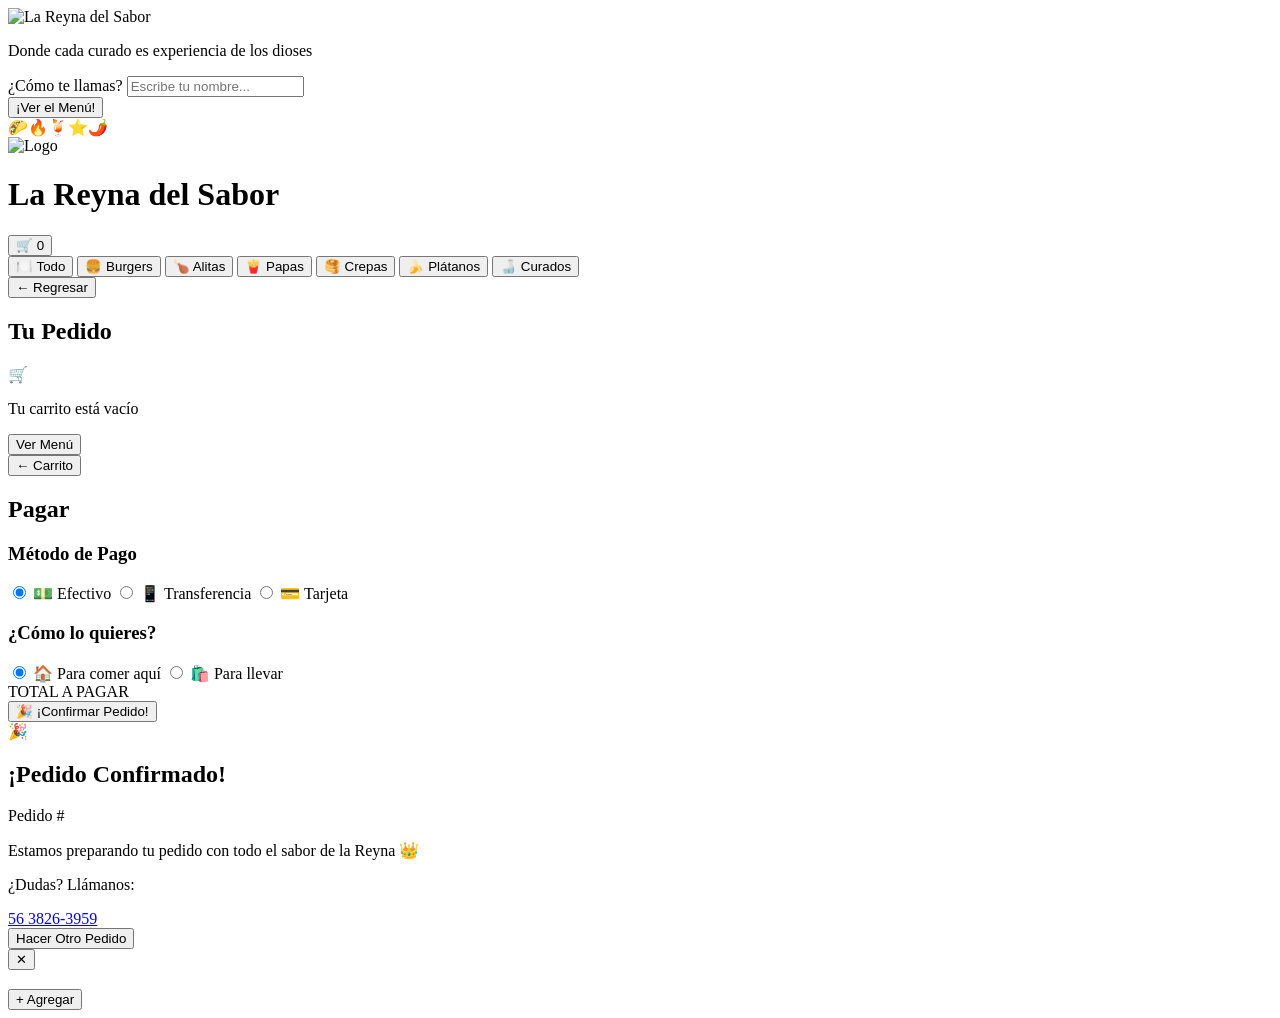
==== index.html @ 7b2560df "Update index.html" ====
<!DOCTYPE html>
<html lang="es">
<head>
  <meta charset="UTF-8" />
  <meta name="viewport" content="width=device-width, initial-scale=1.0"/>
  <title>La Reyna del Sabor</title>
  <link rel="stylesheet" href="css/styles.css"/>
  <link rel="preconnect" href="https://fonts.googleapis.com">
  <link href="https://fonts.googleapis.com/css2?family=Playfair+Display:wght@700;900&family=Bebas+Neue&family=Lato:wght@300;400;700&display=swap" rel="stylesheet">
</head>
<body>

<!-- ===== PANTALLA 1: BIENVENIDA ===== -->
<div id="screen-welcome" class="screen active">
  <div class="welcome-bg"></div>
  <div class="welcome-overlay"></div>
  <div class="welcome-content">
    <img src="images/logo.jpg" alt="La Reyna del Sabor" class="welcome-logo"/>
    <p class="tagline">Donde cada curado es experiencia de los dioses</p>
    <div class="input-group">
      <label for="customer-name">¿Cómo te llamas?</label>
      <input type="text" id="customer-name" placeholder="Escribe tu nombre..." maxlength="30"/>
    </div>
    <button class="btn-primary" onclick="startApp()">¡Ver el Menú!</button>
  </div>
  <div class="floating-emojis">
    <span>🌮</span><span>🔥</span><span>🍹</span><span>⭐</span><span>🌶️</span>
  </div>
</div>

<!-- ===== PANTALLA 2: MENÚ ===== -->
<div id="screen-menu" class="screen">

  <!-- Header -->
  <header class="app-header">
    <div class="header-inner">
      <img src="images/logo.jpg" alt="Logo" class="header-logo"/>
      <div class="header-text">
        <h1>La Reyna del Sabor</h1>
        <p id="greeting-text"></p>
      </div>
      <button class="cart-btn" onclick="showScreen('screen-cart')">
        🛒 <span id="cart-count">0</span>
      </button>
    </div>
    <!-- Categorías -->
    <nav class="category-nav">
      <button class="cat-btn active" onclick="filterMenu('all', this)">🍽️ Todo</button>
      <button class="cat-btn" onclick="filterMenu('hamburguesas', this)">🍔 Burgers</button>
      <button class="cat-btn" onclick="filterMenu('alitas', this)">🍗 Alitas</button>
      <button class="cat-btn" onclick="filterMenu('papas', this)">🍟 Papas</button>
      <button class="cat-btn" onclick="filterMenu('crepas', this)">🥞 Crepas</button>
      <button class="cat-btn" onclick="filterMenu('platanos', this)">🍌 Plátanos</button>
      <button class="cat-btn" onclick="filterMenu('curados', this)">🍶 Curados</button>
    </nav>
  </header>

  <!-- Grid de productos -->
  <main class="menu-grid" id="menu-grid"></main>

</div>

<!-- ===== PANTALLA 3: CARRITO ===== -->
<div id="screen-cart" class="screen">
  <div class="cart-header">
    <button class="back-btn" onclick="showScreen('screen-menu')">← Regresar</button>
    <h2>Tu Pedido</h2>
  </div>
  <div class="cart-body" id="cart-body">
    <div class="empty-cart" id="empty-cart">
      <span>🛒</span>
      <p>Tu carrito está vacío</p>
      <button class="btn-secondary" onclick="showScreen('screen-menu')">Ver Menú</button>
    </div>
  </div>
  <div class="cart-footer" id="cart-footer" style="display:none">
    <div class="total-row">
      <span>Subtotal</span><span id="subtotal">$0.00</span>
    </div>
    <button class="btn-primary full-width" onclick="showScreen('screen-checkout')">Proceder al Pago →</button>
  </div>
</div>

<!-- ===== PANTALLA 4: PAGO ===== -->
<div id="screen-checkout" class="screen">
  <div class="cart-header">
    <button class="back-btn" onclick="showScreen('screen-cart')">← Carrito</button>
    <h2>Pagar</h2>
  </div>
  <div class="checkout-body">
    <div class="order-summary" id="order-summary"></div>

    <div class="payment-section">
      <h3>Método de Pago</h3>
      <div class="payment-options">
        <label class="pay-option">
          <input type="radio" name="payment" value="efectivo" checked/>
          <span>💵 Efectivo</span>
        </label>
        <label class="pay-option">
          <input type="radio" name="payment" value="transferencia"/>
          <span>📱 Transferencia</span>
        </label>
        <label class="pay-option">
          <input type="radio" name="payment" value="tarjeta"/>
          <span>💳 Tarjeta</span>
        </label>
      </div>

      <div id="transfer-info" style="display:none" class="transfer-box">
        <p>📲 Envía tu pago a:</p>
        <strong>55 3826-3959</strong>
        <p>y envía tu comprobante por WhatsApp</p>
      </div>
    </div>

    <div class="delivery-section">
      <h3>¿Cómo lo quieres?</h3>
      <div class="payment-options">
        <label class="pay-option">
          <input type="radio" name="delivery" value="local" checked/>
          <span>🏠 Para comer aquí</span>
        </label>
        <label class="pay-option">
          <input type="radio" name="delivery" value="llevar"/>
          <span>🛍️ Para llevar</span>
        </label>
      </div>
    </div>

    <div class="total-final">
      <span>TOTAL A PAGAR</span>
      <span id="total-final-amount" class="total-amount"></span>
    </div>

    <button class="btn-primary full-width" onclick="placeOrder()">🎉 ¡Confirmar Pedido!</button>
  </div>
</div>

<!-- ===== PANTALLA 5: CONFIRMACIÓN ===== -->
<div id="screen-confirm" class="screen">
  <div class="confirm-content">
    <div class="confirm-icon">🎉</div>
    <h2>¡Pedido Confirmado!</h2>
    <p id="confirm-name"></p>
    <div class="order-number">
      Pedido #<span id="order-number"></span>
    </div>
    <p class="confirm-msg">Estamos preparando tu pedido con todo el sabor de la Reyna 👑</p>
    <div class="contact-info">
      <p>¿Dudas? Llámanos:</p>
      <a href="tel:5638263959">56 3826-3959</a>
    </div>
    <button class="btn-primary" onclick="resetApp()">Hacer Otro Pedido</button>
  </div>
</div>

<!-- ===== MODAL DETALLE ===== -->
<div id="product-modal" class="modal-overlay" onclick="closeModal(event)">
  <div class="modal-card">
    <button class="modal-close" onclick="closeModalBtn()">✕</button>
    <img id="modal-img" src="" alt=""/>
    <div class="modal-info">
      <h3 id="modal-name"></h3>
      <p id="modal-desc"></p>
      <div class="modal-variants" id="modal-variants"></div>
      <div class="modal-footer">
        <span class="modal-price" id="modal-price"></span>
        <button class="btn-primary" onclick="addFromModal()">+ Agregar</button>
      </div>
    </div>
  </div>
</div>

<script src="js/menu-data.js"></script>
<script src="js/app.js"></script>
</body>
</html>
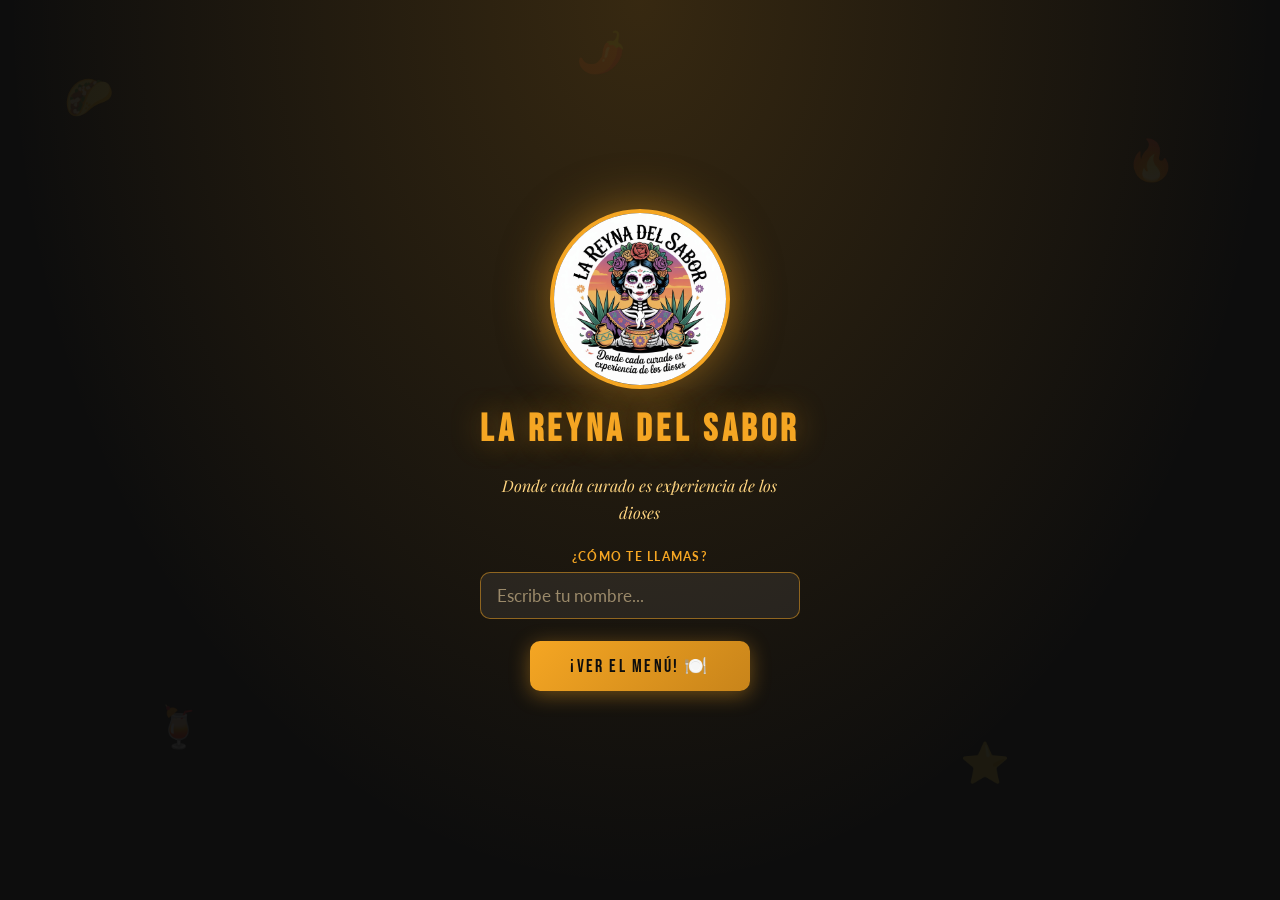
==== commit d282e7ba: "Add files via upload" ====
--- a/index.html
+++ b/index.html
@@ -1,178 +1,500 @@
 <!DOCTYPE html>
 <html lang="es">
 <head>
-  <meta charset="UTF-8" />
-  <meta name="viewport" content="width=device-width, initial-scale=1.0"/>
-  <title>La Reyna del Sabor</title>
-  <link rel="stylesheet" href="css/styles.css"/>
-  <link rel="preconnect" href="https://fonts.googleapis.com">
-  <link href="https://fonts.googleapis.com/css2?family=Playfair+Display:wght@700;900&family=Bebas+Neue&family=Lato:wght@300;400;700&display=swap" rel="stylesheet">
+<meta charset="UTF-8"/>
+<meta name="viewport" content="width=device-width, initial-scale=1.0"/>
+<title>La Reyna del Sabor 👑</title>
+<style>
+@import url('https://fonts.googleapis.com/css2?family=Playfair+Display:ital,wght@0,700;0,900;1,700&family=Bebas+Neue&family=Lato:wght@300;400;700&display=swap');
+:root{--gold:#F5A623;--gold-dark:#C8841A;--gold-light:#FFD580;--black:#0D0D0D;--dark:#1A1208;--panel:#1E1710;--panel2:#261E10;--white:#FFF9F0;--cream:#F5EDDA;--accent:#E8341A;--text-muted:#9B8A6A;--radius:16px;--radius-sm:10px;--shadow:0 8px 32px rgba(0,0,0,.5);--transition:.3s cubic-bezier(.4,0,.2,1)}
+*,*::before,*::after{box-sizing:border-box;margin:0;padding:0}
+html{font-size:16px;scroll-behavior:smooth}
+body{font-family:'Lato',Arial,sans-serif;background:var(--black);color:var(--white);min-height:100vh;overflow-x:hidden}
+.screen{display:none;min-height:100vh;flex-direction:column}
+.screen.active{display:flex}
+.fade-in{animation:fadeIn .4s ease}
+@keyframes fadeIn{from{opacity:0;transform:translateY(12px)}to{opacity:1;transform:none}}
+
+/* WELCOME */
+#screen-welcome{background:#0D0D0D;justify-content:center;align-items:center;position:relative;overflow:hidden}
+#screen-welcome::before{content:'';position:absolute;inset:0;background:radial-gradient(ellipse at 50% 0%,rgba(245,166,35,.18) 0%,transparent 70%)}
+.welcome-content{position:relative;z-index:2;display:flex;flex-direction:column;align-items:center;justify-content:center;min-height:100vh;padding:2rem 1.5rem;gap:1.4rem;text-align:center}
+.welcome-logo{width:180px;height:180px;border-radius:50%;border:4px solid var(--gold);box-shadow:0 0 50px rgba(245,166,35,.5);object-fit:cover;animation:glow 3s ease-in-out infinite alternate}
+@keyframes glow{from{box-shadow:0 0 20px rgba(245,166,35,.4)}to{box-shadow:0 0 60px rgba(245,166,35,.9),0 0 100px rgba(245,166,35,.3)}}
+.welcome-title{font-family:'Bebas Neue',Impact,sans-serif;font-size:2.4rem;letter-spacing:.12em;color:var(--gold);text-shadow:0 0 30px rgba(245,166,35,.4);line-height:1}
+.tagline{font-family:'Playfair Display',Georgia,serif;font-style:italic;font-size:1rem;color:var(--gold-light);max-width:300px;line-height:1.7}
+.input-group{display:flex;flex-direction:column;gap:.5rem;width:100%;max-width:320px}
+.input-group label{font-size:.78rem;color:var(--gold);letter-spacing:.1em;text-transform:uppercase;font-weight:700}
+.input-group input{background:rgba(255,255,255,.07);border:1.5px solid rgba(245,166,35,.5);border-radius:var(--radius-sm);color:var(--white);font-size:1.05rem;padding:.75rem 1rem;outline:none;font-family:'Lato',Arial,sans-serif;transition:border-color var(--transition),background var(--transition);-webkit-appearance:none}
+.input-group input:focus{border-color:var(--gold);background:rgba(245,166,35,.08);box-shadow:0 0 0 3px rgba(245,166,35,.15)}
+.input-group input::placeholder{color:var(--text-muted)}
+.floating-bg{position:absolute;inset:0;pointer-events:none;overflow:hidden}
+.floating-bg span{position:absolute;font-size:2.5rem;opacity:.06;animation:float 10s ease-in-out infinite}
+.floating-bg span:nth-child(1){left:5%;top:8%;animation-delay:0s}
+.floating-bg span:nth-child(2){left:88%;top:15%;animation-delay:1.5s}
+.floating-bg span:nth-child(3){left:12%;top:78%;animation-delay:3s}
+.floating-bg span:nth-child(4){left:75%;top:82%;animation-delay:2s}
+.floating-bg span:nth-child(5){left:45%;top:3%;animation-delay:4s}
+@keyframes float{0%,100%{transform:translateY(0) rotate(0deg)}50%{transform:translateY(-24px) rotate(12deg)}}
+
+/* BUTTONS */
+.btn-primary{background:linear-gradient(135deg,var(--gold),var(--gold-dark));color:var(--black);font-family:'Bebas Neue',Impact,sans-serif;font-size:1.15rem;letter-spacing:.12em;border:none;border-radius:var(--radius-sm);padding:.85rem 2.5rem;cursor:pointer;transition:transform var(--transition),box-shadow var(--transition);box-shadow:0 4px 20px rgba(245,166,35,.4);min-width:200px;-webkit-appearance:none}
+.btn-primary:hover{transform:translateY(-2px);box-shadow:0 8px 32px rgba(245,166,35,.6)}
+.btn-primary:active{transform:translateY(0)}
+.btn-primary.full-width{width:100%}
+.btn-secondary{background:transparent;border:1.5px solid var(--gold);color:var(--gold);font-family:'Bebas Neue',Impact,sans-serif;font-size:1rem;letter-spacing:.08em;border-radius:var(--radius-sm);padding:.65rem 1.8rem;cursor:pointer;transition:all var(--transition);-webkit-appearance:none}
+.btn-secondary:hover{background:var(--gold);color:var(--black)}
+
+/* HEADER */
+.app-header{position:sticky;top:0;z-index:100;background:rgba(13,13,13,.97);backdrop-filter:blur(16px);-webkit-backdrop-filter:blur(16px);border-bottom:1px solid rgba(245,166,35,.2)}
+.header-inner{display:flex;align-items:center;gap:.85rem;padding:.7rem 1rem}
+.header-logo{width:44px;height:44px;border-radius:50%;border:2px solid var(--gold);object-fit:cover;flex-shrink:0}
+.header-text{flex:1;min-width:0}
+.header-text h1{font-family:'Bebas Neue',Impact,sans-serif;font-size:1.2rem;letter-spacing:.08em;color:var(--gold);line-height:1}
+.header-text p{font-size:.75rem;color:var(--text-muted);white-space:nowrap;overflow:hidden;text-overflow:ellipsis}
+.cart-btn{background:var(--panel2);border:1.5px solid rgba(245,166,35,.5);color:var(--gold);font-size:.85rem;padding:.45rem .85rem;border-radius:var(--radius-sm);cursor:pointer;transition:all var(--transition);white-space:nowrap;font-family:'Lato',Arial,sans-serif;font-weight:700;-webkit-appearance:none}
+.cart-btn:hover{background:var(--gold);color:var(--black)}
+#cart-count{display:inline-block;background:var(--accent);color:#fff;border-radius:50%;width:18px;height:18px;font-size:.7rem;text-align:center;line-height:18px;margin-left:2px;font-weight:700}
+
+/* CATEGORY NAV */
+.category-nav{display:flex;gap:.45rem;padding:.5rem 1rem .9rem;overflow-x:auto;-webkit-overflow-scrolling:touch;scrollbar-width:none}
+.category-nav::-webkit-scrollbar{display:none}
+.cat-btn{flex-shrink:0;background:var(--panel);border:1.5px solid rgba(245,166,35,.15);color:var(--text-muted);font-size:.75rem;padding:.4rem .85rem;border-radius:999px;cursor:pointer;transition:all var(--transition);font-family:'Lato',Arial,sans-serif;white-space:nowrap;-webkit-appearance:none}
+.cat-btn.active,.cat-btn:hover{background:var(--gold);border-color:var(--gold);color:var(--black);font-weight:700}
+
+/* MENU GRID */
+.menu-grid{display:grid;grid-template-columns:repeat(2,1fr);gap:.85rem;padding:1rem 1rem 6rem;overflow-y:auto}
+@media(min-width:480px){.menu-grid{grid-template-columns:repeat(2,1fr)}}
+@media(min-width:700px){.menu-grid{grid-template-columns:repeat(3,1fr);padding:1.5rem 1.5rem 8rem}}
+@media(min-width:1024px){.menu-grid{grid-template-columns:repeat(4,1fr)}}
+
+.menu-card{background:var(--panel);border:1px solid rgba(245,166,35,.1);border-radius:var(--radius);overflow:hidden;display:flex;flex-direction:column;cursor:pointer;transition:transform var(--transition),box-shadow var(--transition),border-color var(--transition)}
+.menu-card:hover{transform:translateY(-4px);box-shadow:0 12px 40px rgba(245,166,35,.15);border-color:rgba(245,166,35,.4)}
+.card-img-wrap{position:relative;padding-top:65%;overflow:hidden;background:var(--panel2)}
+.card-img-wrap img{position:absolute;inset:0;width:100%;height:100%;object-fit:cover;transition:transform .5s ease}
+.menu-card:hover .card-img-wrap img{transform:scale(1.08)}
+.card-badge{position:absolute;top:.45rem;left:.45rem;background:rgba(0,0,0,.8);backdrop-filter:blur(4px);color:var(--gold);font-size:.6rem;font-weight:700;padding:.18rem .5rem;border-radius:999px;border:1px solid rgba(245,166,35,.35);letter-spacing:.03em;white-space:nowrap}
+.card-body{padding:.75rem;display:flex;flex-direction:column;gap:.35rem;flex:1}
+.card-body h4{font-family:'Playfair Display',Georgia,serif;font-size:.85rem;color:var(--cream);line-height:1.3}
+.card-body p{font-size:.68rem;color:var(--text-muted);line-height:1.4;flex:1}
+.card-footer{display:flex;align-items:center;justify-content:space-between;margin-top:.5rem;gap:.3rem}
+.card-price{font-family:'Bebas Neue',Impact,sans-serif;font-size:1.1rem;color:var(--gold)}
+.add-btn{background:var(--gold);color:var(--black);border:none;border-radius:8px;font-size:.72rem;font-weight:700;padding:.3rem .6rem;cursor:pointer;transition:all var(--transition);font-family:'Lato',Arial,sans-serif;flex-shrink:0;-webkit-appearance:none}
+.add-btn:hover{background:var(--gold-light);transform:scale(1.05)}
+
+/* CART */
+.cart-header{display:flex;align-items:center;gap:1rem;padding:.9rem 1rem;border-bottom:1px solid rgba(245,166,35,.15);background:var(--panel);flex-shrink:0}
+.cart-header h2{font-family:'Bebas Neue',Impact,sans-serif;font-size:1.4rem;letter-spacing:.08em;color:var(--gold)}
+.back-btn{background:none;border:1px solid rgba(245,166,35,.3);color:var(--gold);font-size:.82rem;cursor:pointer;padding:.35rem .75rem;font-family:'Lato',Arial,sans-serif;font-weight:700;transition:all var(--transition);border-radius:var(--radius-sm);-webkit-appearance:none}
+.back-btn:hover{background:rgba(245,166,35,.1)}
+.cart-body{flex:1;overflow-y:auto;padding:1rem;display:flex;flex-direction:column;gap:.7rem;min-height:200px}
+.empty-cart{flex:1;display:flex;flex-direction:column;align-items:center;justify-content:center;gap:1rem;color:var(--text-muted);text-align:center;padding:3rem 1rem}
+.empty-cart span{font-size:3rem;opacity:.4}
+.cart-item{background:var(--panel2);border:1px solid rgba(245,166,35,.1);border-radius:var(--radius-sm);padding:.7rem .85rem;display:flex;justify-content:space-between;align-items:center;gap:.5rem;flex-wrap:wrap}
+.cart-item-info{flex:1;min-width:120px}
+.cart-item-info strong{font-size:.85rem;display:block;color:var(--cream)}
+.item-variant{font-size:.68rem;color:var(--gold);background:rgba(245,166,35,.12);padding:.1rem .4rem;border-radius:4px;display:inline-block;margin-top:.2rem}
+.cart-item-controls{display:flex;align-items:center;gap:.4rem;flex-shrink:0}
+.cart-item-controls button{background:var(--panel);border:1px solid rgba(245,166,35,.25);color:var(--gold);width:26px;height:26px;border-radius:6px;cursor:pointer;font-size:.95rem;transition:all var(--transition);-webkit-appearance:none;display:flex;align-items:center;justify-content:center}
+.cart-item-controls button:hover{background:var(--gold);color:var(--black)}
+.cart-item-controls span.qty{font-family:'Bebas Neue',Impact,sans-serif;font-size:1rem;min-width:20px;text-align:center}
+.item-total{font-family:'Bebas Neue',Impact,sans-serif;font-size:1rem;color:var(--gold);min-width:48px;text-align:right}
+.remove-btn{border-color:rgba(232,52,26,.3)!important}
+.remove-btn:hover{background:var(--accent)!important;border-color:var(--accent)!important;color:#fff!important}
+.cart-footer{padding:1rem;border-top:1px solid rgba(245,166,35,.15);background:var(--panel);display:flex;flex-direction:column;gap:.85rem;flex-shrink:0}
+.total-row{display:flex;justify-content:space-between;align-items:center;font-family:'Bebas Neue',Impact,sans-serif;font-size:1.1rem;color:var(--cream)}
+.total-row span:last-child{color:var(--gold);font-size:1.4rem}
+
+/* CHECKOUT */
+.checkout-body{flex:1;overflow-y:auto;padding:1rem;display:flex;flex-direction:column;gap:1.1rem}
+.order-summary{background:var(--panel2);border:1px solid rgba(245,166,35,.12);border-radius:var(--radius-sm);padding:1rem}
+.order-summary h3,.payment-section h3,.delivery-section h3{font-family:'Bebas Neue',Impact,sans-serif;font-size:1.05rem;color:var(--gold);margin-bottom:.65rem;letter-spacing:.06em}
+.summary-row{display:flex;justify-content:space-between;font-size:.82rem;color:var(--text-muted);padding:.3rem 0;border-bottom:1px solid rgba(255,255,255,.04)}
+.payment-section,.delivery-section{display:flex;flex-direction:column;gap:.6rem}
+.payment-options{display:flex;gap:.6rem;flex-wrap:wrap}
+.pay-option{display:flex;align-items:center;gap:.5rem;background:var(--panel2);border:1.5px solid rgba(245,166,35,.18);border-radius:var(--radius-sm);padding:.55rem .9rem;cursor:pointer;transition:all var(--transition);font-size:.82rem}
+.pay-option.selected{border-color:var(--gold);background:rgba(245,166,35,.1)}
+.pay-option input[type=radio]{accent-color:var(--gold);width:14px;height:14px}
+.transfer-box{background:rgba(245,166,35,.07);border:1px solid rgba(245,166,35,.28);border-radius:var(--radius-sm);padding:.85rem;text-align:center}
+.transfer-box strong{font-size:1.2rem;color:var(--gold);display:block;font-family:'Bebas Neue',Impact,sans-serif;letter-spacing:.06em}
+.total-final{display:flex;justify-content:space-between;align-items:center;background:var(--panel2);border:2px solid var(--gold);border-radius:var(--radius-sm);padding:.9rem 1.1rem;font-family:'Bebas Neue',Impact,sans-serif;letter-spacing:.08em}
+.total-final span:first-child{font-size:.9rem;color:var(--text-muted)}
+.total-amount{font-size:1.8rem;color:var(--gold)}
+
+/* CONFIRM */
+#screen-confirm{justify-content:center;align-items:center;background:radial-gradient(ellipse at center,var(--panel2) 0%,var(--black) 70%)}
+.confirm-content{display:flex;flex-direction:column;align-items:center;gap:1.1rem;text-align:center;padding:2rem;max-width:380px}
+.confirm-icon{font-size:3.5rem;animation:bounce .7s ease infinite alternate}
+@keyframes bounce{to{transform:translateY(-12px)}}
+.confirm-content h2{font-family:'Bebas Neue',Impact,sans-serif;font-size:1.9rem;color:var(--gold);letter-spacing:.1em}
+.confirm-content p{color:var(--text-muted);line-height:1.6;font-size:.9rem}
+.order-number{background:var(--panel2);border:2px solid var(--gold);border-radius:var(--radius-sm);padding:.55rem 1.5rem;font-family:'Bebas Neue',Impact,sans-serif;font-size:1.2rem;color:var(--cream)}
+.contact-info{display:flex;flex-direction:column;gap:.4rem;padding:.85rem;background:var(--panel2);border-radius:var(--radius-sm);width:100%}
+.contact-info p{font-size:.75rem;color:var(--text-muted)}
+.contact-info a{color:var(--gold);font-weight:700;font-size:.95rem;text-decoration:none;font-family:'Bebas Neue',Impact,sans-serif;letter-spacing:.06em}
+
+/* MODAL */
+.modal-overlay{display:none;position:fixed;inset:0;z-index:200;background:rgba(0,0,0,.88);backdrop-filter:blur(8px);-webkit-backdrop-filter:blur(8px);align-items:flex-end;justify-content:center}
+.modal-overlay.open{display:flex;animation:fadeIn .3s ease}
+@media(min-width:600px){.modal-overlay{align-items:center}}
+.modal-card{background:var(--panel);border:1px solid rgba(245,166,35,.2);border-radius:var(--radius) var(--radius) 0 0;width:100%;max-width:480px;max-height:90vh;overflow-y:auto;position:relative}
+@media(min-width:600px){.modal-card{border-radius:var(--radius)}}
+.modal-close{position:absolute;top:.7rem;right:.7rem;z-index:10;background:rgba(0,0,0,.75);border:none;color:var(--white);width:30px;height:30px;border-radius:50%;cursor:pointer;font-size:.9rem;-webkit-appearance:none;display:flex;align-items:center;justify-content:center}
+.modal-card img{width:100%;height:240px;object-fit:cover;display:block}
+.modal-info{padding:1.1rem}
+.modal-info h3{font-family:'Playfair Display',Georgia,serif;font-size:1.25rem;color:var(--cream);margin-bottom:.45rem}
+.modal-info > p{color:var(--text-muted);font-size:.85rem;line-height:1.6}
+.variants-label{font-size:.72rem;color:var(--gold);margin:.85rem 0 .4rem;text-transform:uppercase;letter-spacing:.07em;display:block}
+.modal-variants{display:flex;flex-wrap:wrap;gap:.45rem;margin-bottom:.85rem}
+.variant-btn{background:var(--panel2);border:1.5px solid rgba(245,166,35,.22);color:var(--cream);font-size:.75rem;padding:.32rem .7rem;border-radius:999px;cursor:pointer;transition:all var(--transition);font-family:'Lato',Arial,sans-serif;-webkit-appearance:none}
+.variant-btn.active{background:var(--gold);border-color:var(--gold);color:var(--black);font-weight:700}
+.modal-footer{display:flex;justify-content:space-between;align-items:center;padding-top:.9rem;border-top:1px solid rgba(245,166,35,.1)}
+.modal-price{font-family:'Bebas Neue',Impact,sans-serif;font-size:1.7rem;color:var(--gold)}
+
+/* TOAST */
+#toast{position:fixed;bottom:-70px;left:50%;transform:translateX(-50%);background:var(--gold);color:var(--black);font-weight:700;font-family:'Lato',Arial,sans-serif;padding:.7rem 1.4rem;border-radius:999px;z-index:999;transition:bottom .35s cubic-bezier(.4,0,.2,1);white-space:nowrap;box-shadow:0 8px 24px rgba(245,166,35,.4);font-size:.9rem}
+#toast.show{bottom:1.5rem}
+
+/* SCROLLBAR */
+::-webkit-scrollbar{width:4px}
+::-webkit-scrollbar-track{background:var(--black)}
+::-webkit-scrollbar-thumb{background:var(--gold-dark);border-radius:2px}
+</style>
 </head>
 <body>
 
-<!-- ===== PANTALLA 1: BIENVENIDA ===== -->
+<!-- ===== BIENVENIDA ===== -->
 <div id="screen-welcome" class="screen active">
-  <div class="welcome-bg"></div>
-  <div class="welcome-overlay"></div>
+  <div class="floating-bg">
+    <span>🌮</span><span>🔥</span><span>🍹</span><span>⭐</span><span>🌶️</span>
+  </div>
   <div class="welcome-content">
-    <img src="images/logo.jpg" alt="La Reyna del Sabor" class="welcome-logo"/>
+    <img src="[data-uri]